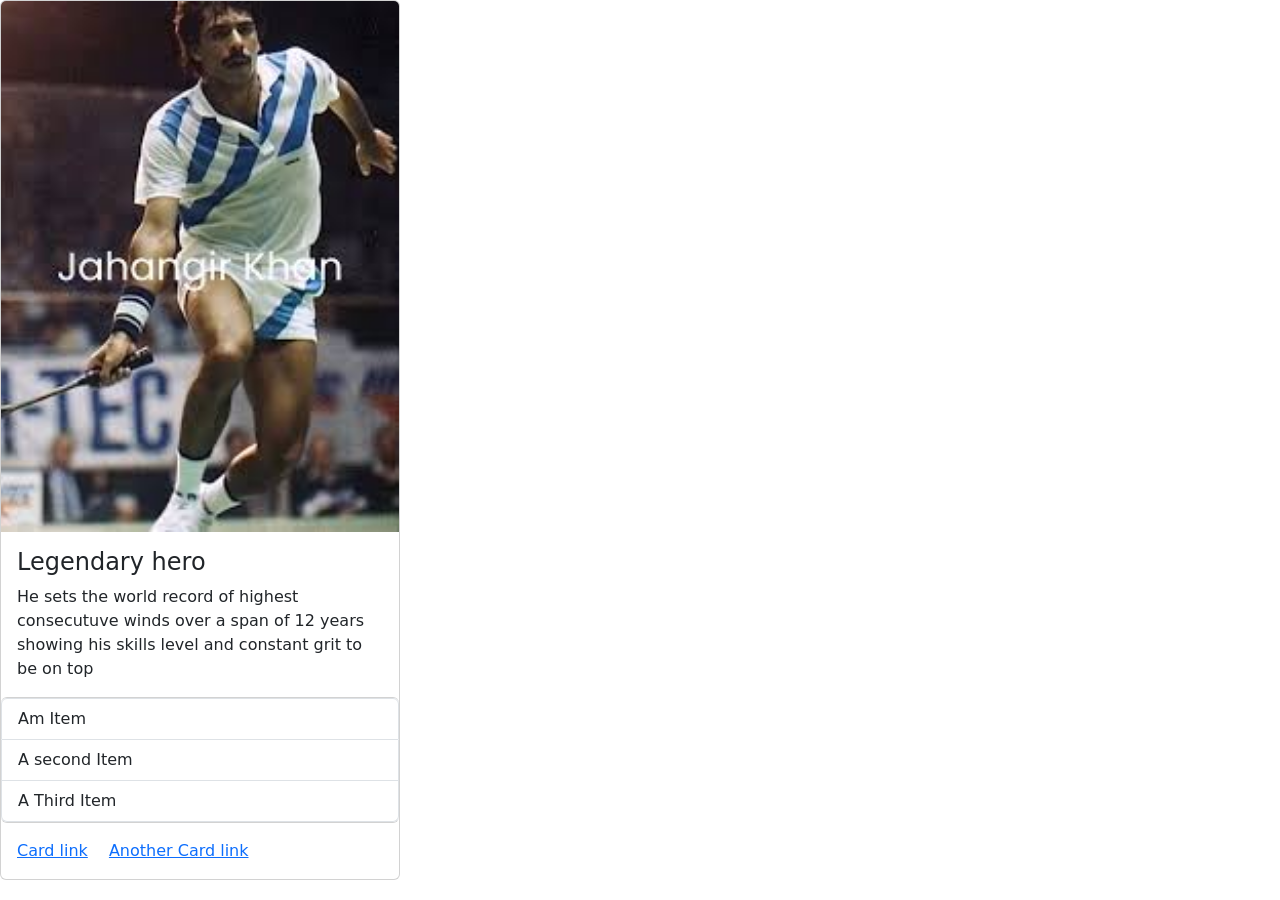
==== Cards/index.html @ 7d2275dc "Bootstrap component:Kitchen sink card" ====
<!DOCTYPE html>
<html lang="en">

<head>
    <meta charset="UTF-8">
    <meta name="viewport" content="width=device-width, initial-scale=1.0">
    <title>Document</title>

    <!-- bootstrap css cdn -->
    <link href="https://cdn.jsdelivr.net/npm/bootstrap@5.3.2/dist/css/bootstrap.min.css" rel="stylesheet">

    <!-- custom-css link -->

    <link rel="stylesheet" href="./assets/style.css">

</head>

<body>

    <!-- Version 1 -->

    <!-- <div class="card bg-success">
        <div class="card-header">Header Card</div>
        <div class="card-body">Basic Card</div>
        <div class="card-footer">Footer Card</div>
    </div> -->


    <!-- version 2 -->
    <!-- <div class="container">
        <div class="card" style="width: 400px;">
            <img class="card-img-top" src="./assets/ali-image.jfif">
            <div class="card-body">
                <h4 class="card-title">Muhammad Ali</h4>
                <p class="card-text">A legemdary Boxer that defined the boxing legacy</p>
                <a href="" class="btn btn-primary">More Info</a>
            </div>
        </div>
        <div class="card" style="width: 400px;">
            <div class="card-body">
                <h4 class="card-title">Jahangir Khan</h4>
                <p class="card-text">A legemdary Boxer that defined the boxing legacy</p>
                <a href="" class="btn btn-primary">More Info</a>
            </div>
            <img class="card-img-bottom" src="./assets/jhangirkhan-image.jfif">
        </div>
    </div> -->




    <!-- version 3 -->

    <!-- <div class="card" style="width: 400px;">
        <img  class="card-img-top"  src="./assets/jhangirkhan-image.jfif" >
        <div class="card-img-overlay">
            <h4 class="card-title text-light">The Jhangir Khan</h4>
            <p class="card-text text-light">Our Legendary Hero</p>
            <a href="" class="btn btn-primary">More Info</a>
        </div>
    </div> -->

    <!-- Version 4 -->
    <!-- <div class="card" style="width: 400px;">

        <div class="card-header">Features</div>
        <ul class="list-group-flush">
            <li class="list-group-item">Item 1</li>
            <li class="list-group-item">Item 2</li>
            <li class="list-group-item">Item 3</li>
        </ul>
    </div> -->

    <!-- version 5 -->


    <div class="card" style="width:400px;">
        <img class="card-img-top" src="./assets/jhangirkhan-image.jfif" alt="card-img">
        <div class="card-body">
            <h4 class="card-title">Legendary hero</h4>
            <p class="card-text">He sets the world record of highest consecutuve winds over a span of 12 years showing
                his skills level and constant grit to be on top</p>
        </div>
        <ul class="list-group">
            <li class="list-group-item">Am Item</li>
            <li class="list-group-item">A second Item</li>
            <li class="list-group-item">A Third Item</li>
        </ul>
        <div class="card-body">
            <a href="" class="card-link">Card link</a>
            <a href="" class="card-link">Another Card link</a>
        </div>

    </div>




    <!-- bootstrap js cdn -->
    <script src="https://cdn.jsdelivr.net/npm/bootstrap@5.3.2/dist/js/bootstrap.bundle.min.js"></script>
</body>

</html>
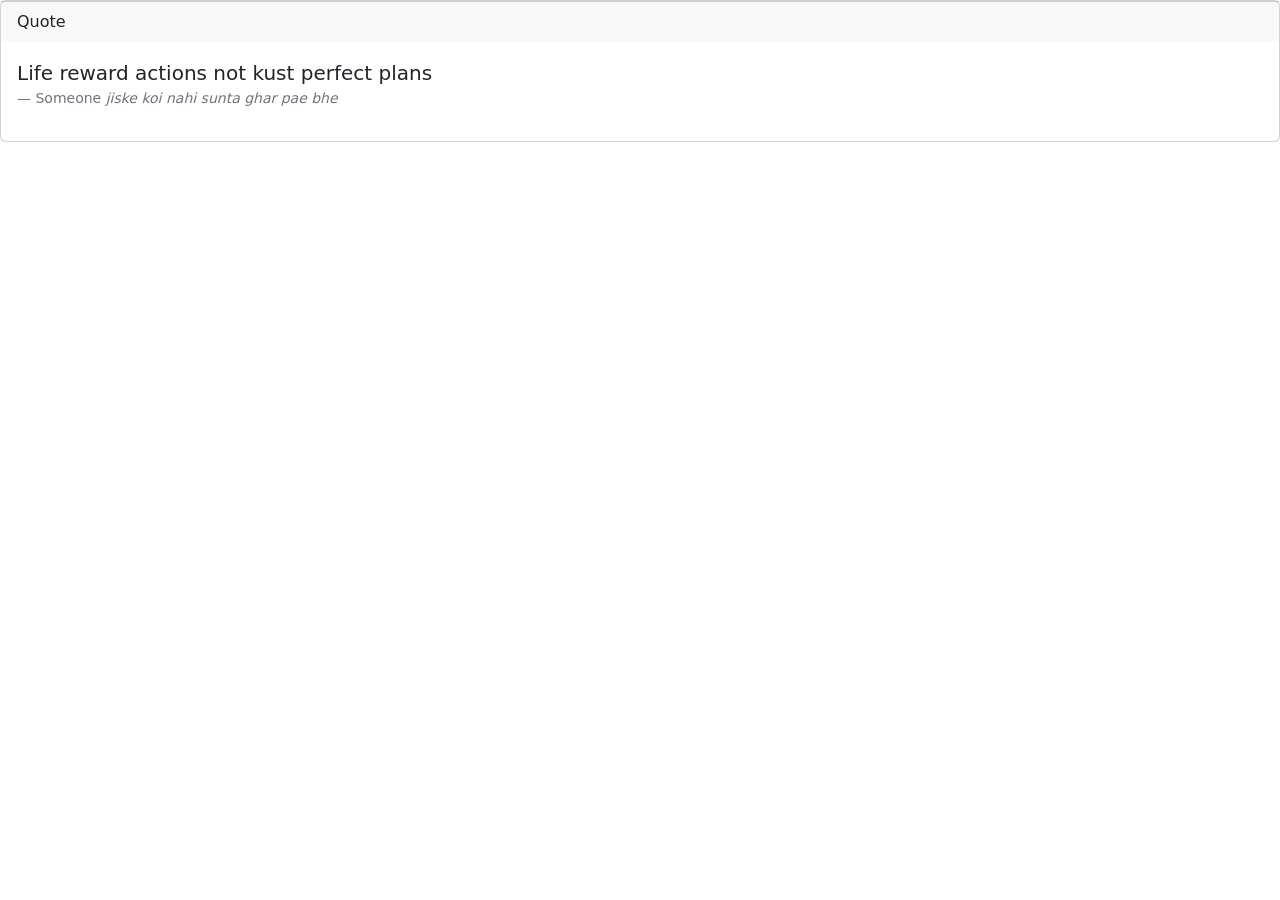
==== commit a33646e8: "Cards:blockquote" ====
--- a/Cards/index.html
+++ b/Cards/index.html
@@ -74,7 +74,7 @@
     <!-- version 5 -->
 
 
-    <div class="card" style="width:400px;">
+    <!-- <div class="card" style="width:400px;">
         <img class="card-img-top" src="./assets/jhangirkhan-image.jfif" alt="card-img">
         <div class="card-body">
             <h4 class="card-title">Legendary hero</h4>
@@ -91,9 +91,21 @@
             <a href="" class="card-link">Another Card link</a>
         </div>
 
+    </div> -->
+
+    <div class="card">
+        <div class="card-footer">Quote</div>
+        <div class="card-body">
+            <figure>
+                <blockquote class="blockquote">
+                    <p>Life reward actions not kust perfect plans</p>
+                </blockquote>
+                <figcaption class="blockquote-footer">Someone
+                    <cite title="newton"> jiske koi nahi sunta ghar pae bhe </cite>
+                </figcaption>
+            </figure>
+        </div>
     </div>
-
-
 
 
     <!-- bootstrap js cdn -->
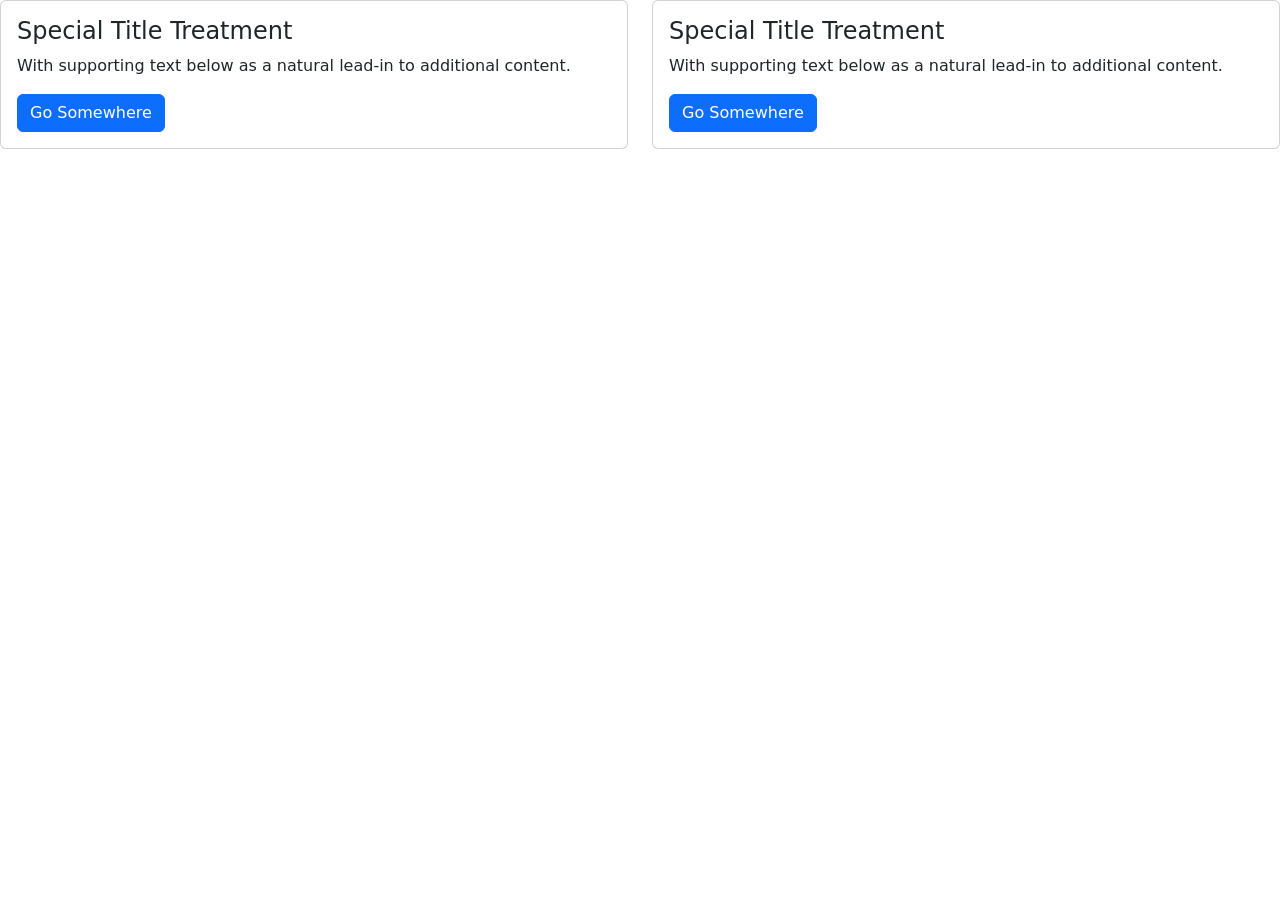
==== commit e6036e95: "Card:Cards with grid" ====
--- a/Cards/index.html
+++ b/Cards/index.html
@@ -93,7 +93,9 @@
 
     </div> -->
 
-    <div class="card">
+    <!-- version 6 -->
+
+    <!-- <div class="card">
         <div class="card-footer">Quote</div>
         <div class="card-body">
             <figure>
@@ -105,7 +107,46 @@
                 </figcaption>
             </figure>
         </div>
+    </div> -->
+
+    <!-- version 7 -->
+
+    <div class="row">
+        <div class="col-sm-6">
+            <div class="card">
+                <div class="card-body">
+                    <h4 class="card-title">Special Title Treatment</h4>
+                    <p class="card-text">With supporting text below as a natural lead-in to additional content.</p>
+                    <a href="" class="btn btn-primary">Go Somewhere</a>
+                </div>
+            </div>
+        </div>
+        <div class="col-sm-6">
+            <div class="card">
+                <div class="card-body">
+                    <h4 class="card-title">Special Title Treatment</h4>
+                    <p class="card-text">With supporting text below as a natural lead-in to additional content.</p>
+                    <a href="" class="btn btn-primary">Go Somewhere</a>
+                </div>
+            </div>
+        </div>
     </div>
+
+
+
+
+
+
+
+
+
+
+
+
+
+
+
+
 
 
     <!-- bootstrap js cdn -->
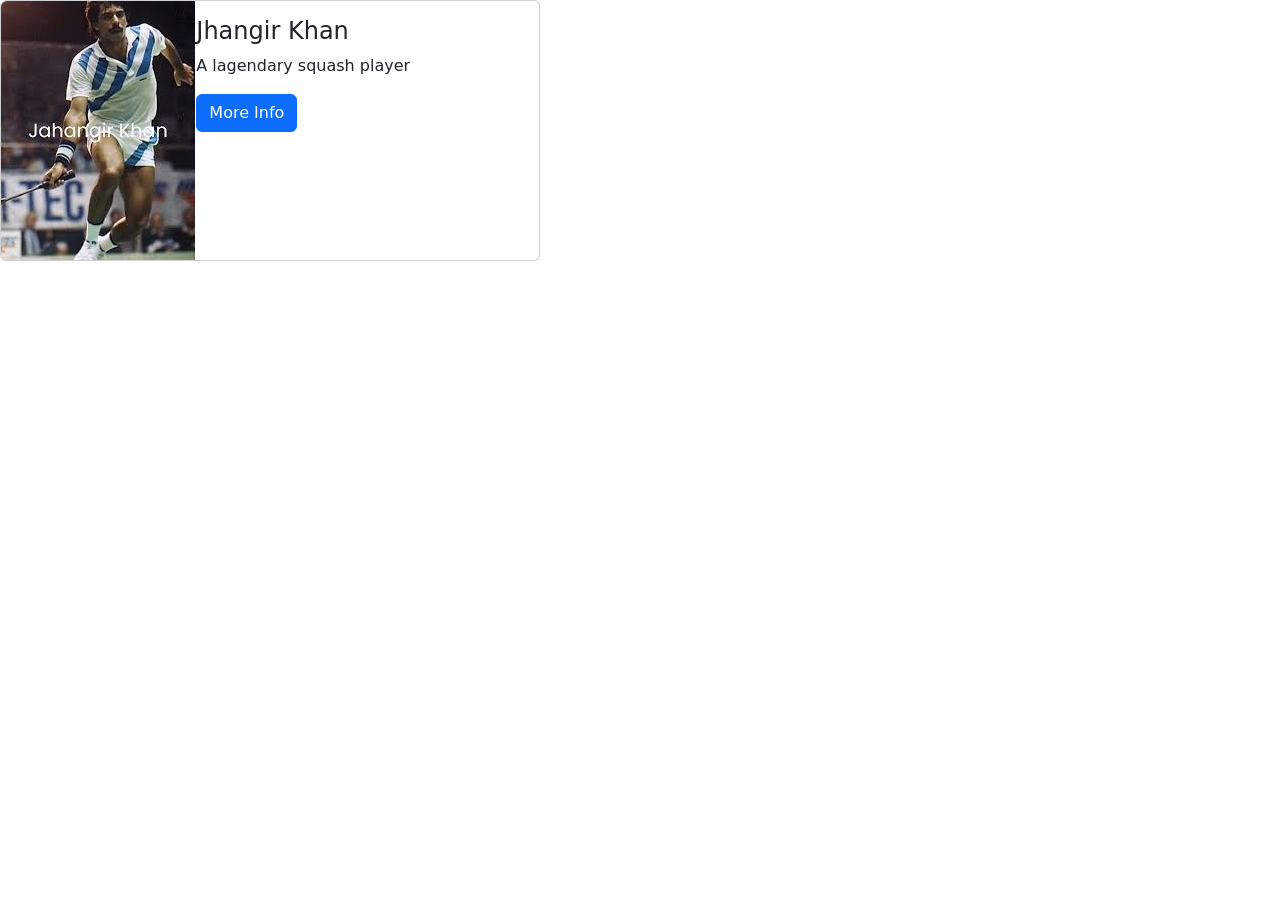
==== commit e396fff5: "Cards:respnsive-card" ====
--- a/Cards/index.html
+++ b/Cards/index.html
@@ -110,7 +110,7 @@
     </div> -->
 
     <!-- version 7 -->
-
+    <!-- 
     <div class="row">
         <div class="col-sm-6">
             <div class="card">
@@ -127,6 +127,24 @@
                     <h4 class="card-title">Special Title Treatment</h4>
                     <p class="card-text">With supporting text below as a natural lead-in to additional content.</p>
                     <a href="" class="btn btn-primary">Go Somewhere</a>
+                </div>
+            </div>
+        </div>
+    </div> -->
+
+    <!-- version 8 -->
+
+
+    <div class="card" style="max-width: 540px;">
+        <div class="row g-0">
+            <div class="col-md-4">
+                <img src="./assets/jhangirkhan-image.jfif" class="image-fluid rounded-start" alt="">
+            </div>
+            <div class="col-md-8">
+                <div class="card-body">
+                    <div class="card-title"><h4>Jhangir Khan</h4></div>
+                    <p class="card-text">A lagendary squash player</p>
+                    <a href="" class="btn btn-primary">More Info</a>
                 </div>
             </div>
         </div>
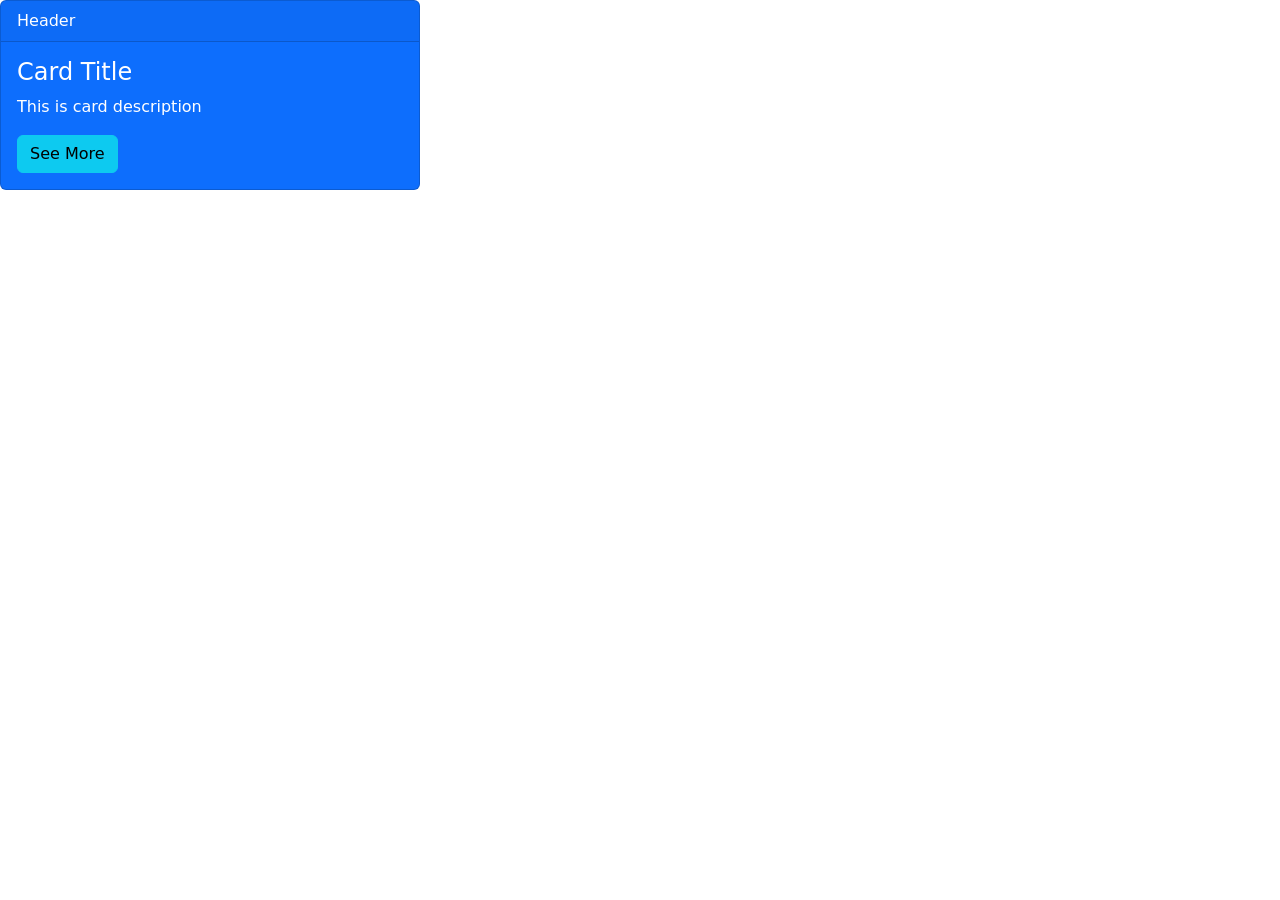
==== commit 8da4bb29: "Cards:styling cards V1" ====
--- a/Cards/index.html
+++ b/Cards/index.html
@@ -135,7 +135,7 @@
     <!-- version 8 -->
 
 
-    <div class="card" style="max-width: 540px;">
+    <!-- <div class="card" style="max-width: 540px;">
         <div class="row g-0">
             <div class="col-md-4">
                 <img src="./assets/jhangirkhan-image.jfif" class="image-fluid rounded-start" alt="">
@@ -148,11 +148,21 @@
                 </div>
             </div>
         </div>
-    </div>
+    </div> -->
 
 
 
+    <!-- version 9 -->
 
+
+    <div class="card text-bg-primary" style="width:420px;">
+        <div class="card-header">Header</div>
+        <div class="card-body">
+            <h4 class="card-title">Card Title</h4>
+            <p class="card-text">This is card description</p>
+            <a href="" class="btn btn-info">See More</a>
+        </div>
+    </div>
 
 
 
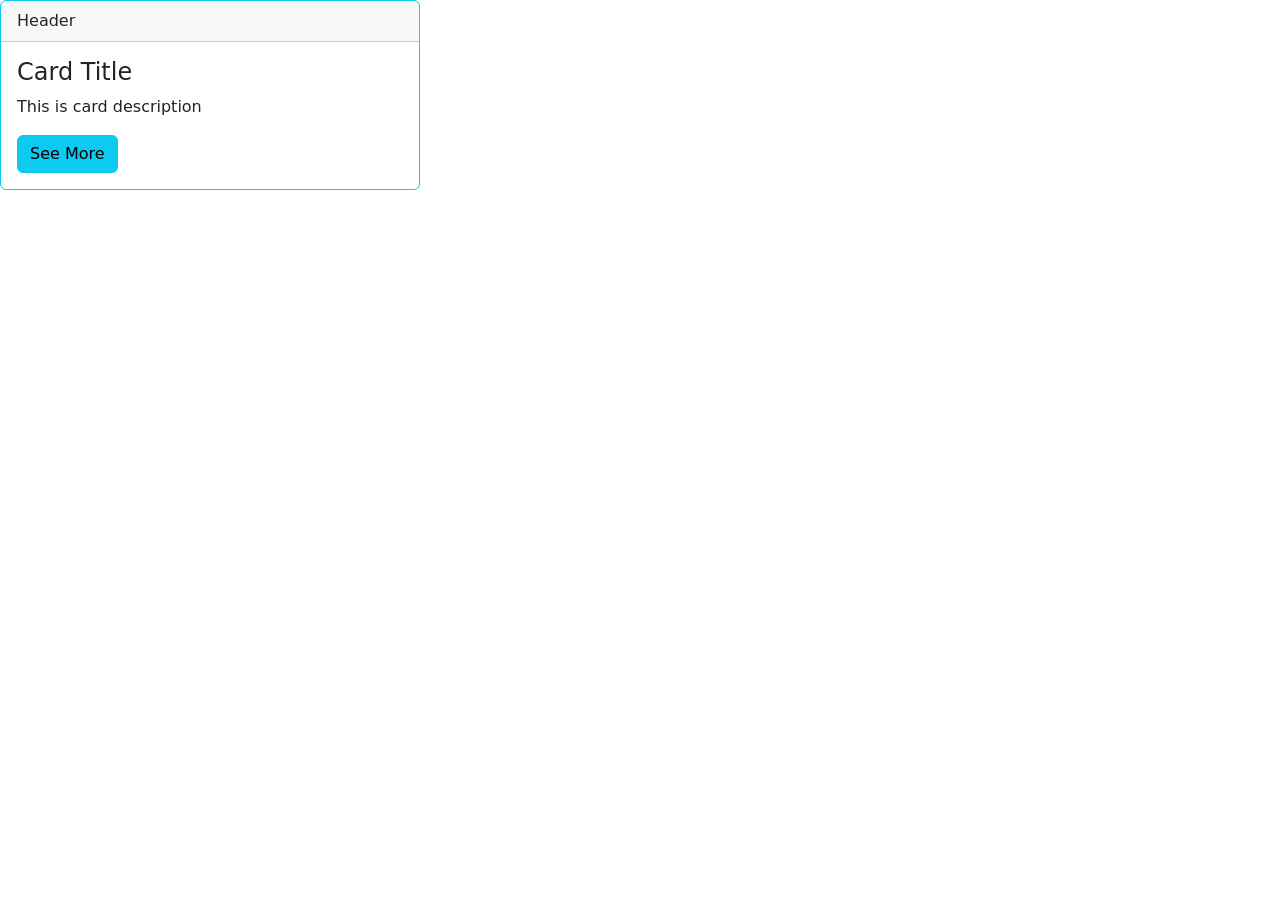
==== commit 897532be: "Cards:styling cards V2" ====
--- a/Cards/index.html
+++ b/Cards/index.html
@@ -155,7 +155,7 @@
     <!-- version 9 -->
 
 
-    <div class="card text-bg-primary" style="width:420px;">
+    <div class="card border-info" style="width:420px;">
         <div class="card-header">Header</div>
         <div class="card-body">
             <h4 class="card-title">Card Title</h4>
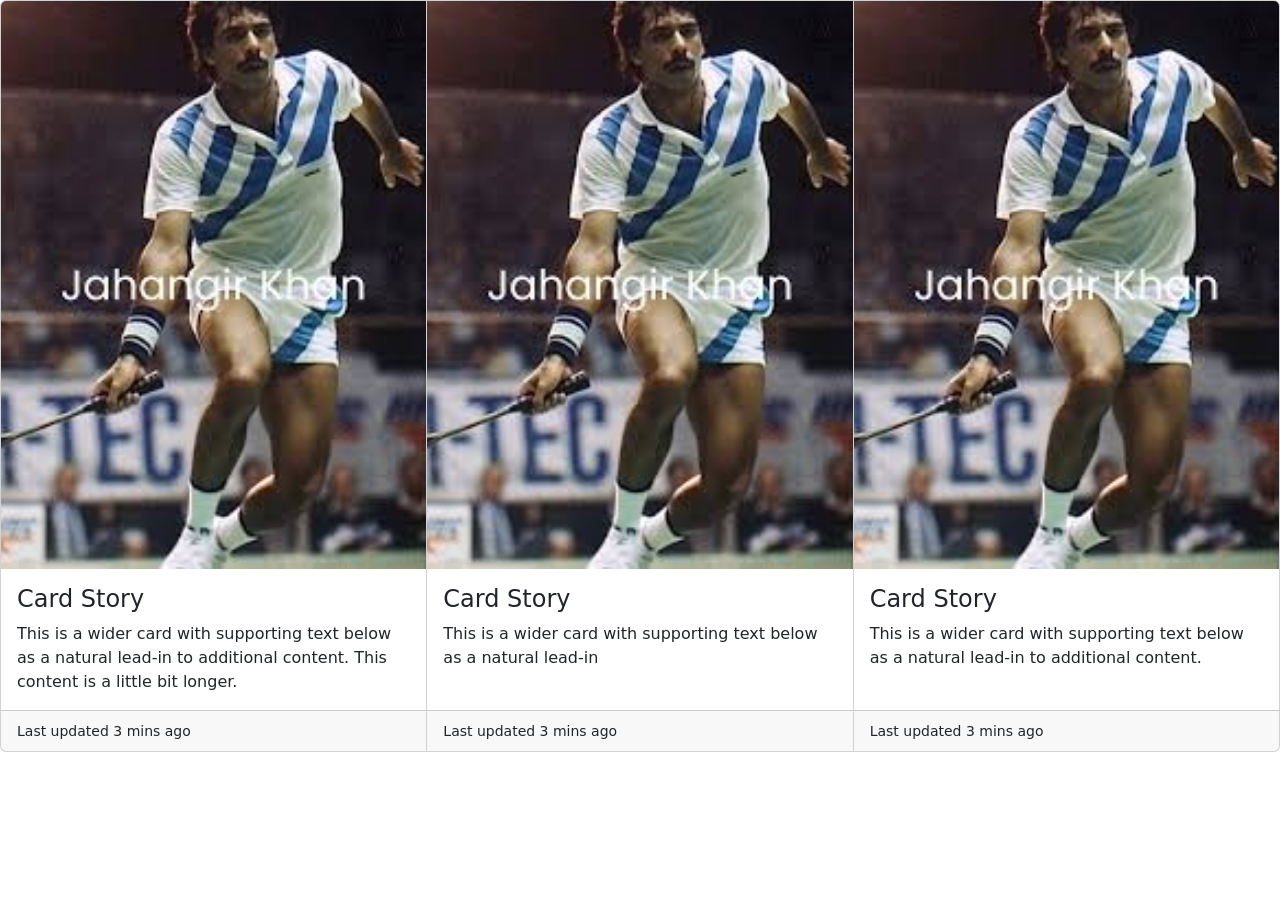
==== commit 15dd2355: "Cards:card-group" ====
--- a/Cards/index.html
+++ b/Cards/index.html
@@ -154,7 +154,7 @@
 
     <!-- version 9 -->
 
-
+    <!-- 
     <div class="card border-info" style="width:420px;">
         <div class="card-header">Header</div>
         <div class="card-body">
@@ -162,12 +162,48 @@
             <p class="card-text">This is card description</p>
             <a href="" class="btn btn-info">See More</a>
         </div>
+    </div> -->
+
+
+    <!-- Version 10 -->
+
+    <div class="card-group">
+        <div class="card">
+            <img src="./assets/jhangirkhan-image.jfif" alt="" class="card-img-top">
+            <div class="card-body">
+                <h4 class="card-title">Card Story</h4>
+                <p class="card-text">This is a wider card with supporting text below as a natural lead-in to additional
+                    content. This content is a little bit longer.</p>
+                </div>
+                <div class="card-footer">
+                    <p class="card-text"><small>Last updated 3 mins ago</small></p>
+                </div>
+        </div>
+     
+        <div class="card">
+            <img src="./assets/jhangirkhan-image.jfif" alt="" class="card-img-top">
+            <div class="card-body">
+                <h4 class="card-title">Card Story</h4>
+                <p class="card-text">This is a wider card with supporting text below as a natural lead-in</p>
+                </div>
+                <div class="card-footer">
+                    <p class="card-text"><small>Last updated 3 mins ago</small></p>
+                </div>
+        </div>
+     
+        <div class="card">
+            <img src="./assets/jhangirkhan-image.jfif" alt="" class="card-img-top">
+            <div class="card-body">
+                <h4 class="card-title">Card Story</h4>
+                <p class="card-text">This is a wider card with supporting text below as a natural lead-in to additional
+                    content.</p>
+                </div>
+                <div class="card-footer">
+                    <p class="card-text"><small>Last updated 3 mins ago</small></p>
+                </div>
+        </div>
+     
     </div>
-
-
-
-
-
 
 
 
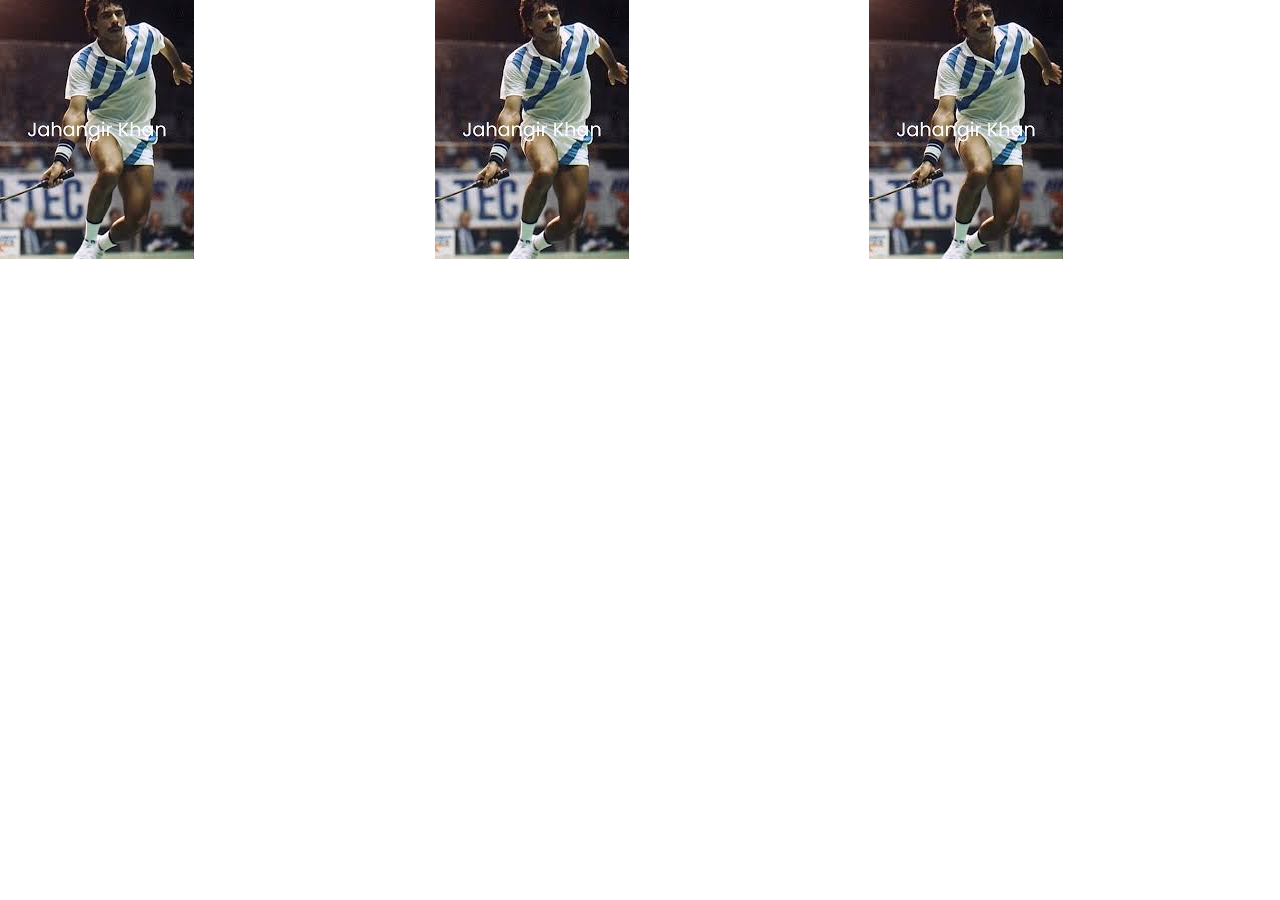
==== commit ced22f27: "Bootstrap-carousal:Version 1 basic (image)" ====
--- a/Cards/index.html
+++ b/Cards/index.html
@@ -166,7 +166,7 @@
 
 
     <!-- Version 10 -->
-
+<!-- 
     <div class="card-group">
         <div class="card">
             <img src="./assets/jhangirkhan-image.jfif" alt="" class="card-img-top">
@@ -203,7 +203,18 @@
                 </div>
         </div>
      
+    </div> -->
+
+    <!-- version 11 -->
+
+    <div class="row">
+        <div class="col-4"><img  src="./assets/jhangirkhan-image.jfif" alt="" class="img-fluid" ></div>
+        <div class="col-4"><img  src="./assets/jhangirkhan-image.jfif" alt="" class="img-fluid" ></div>
+        <div class="col-4"><img  src="./assets/jhangirkhan-image.jfif" alt="" class="img-fluid" ></div>
     </div>
+
+
+
 
 
 
